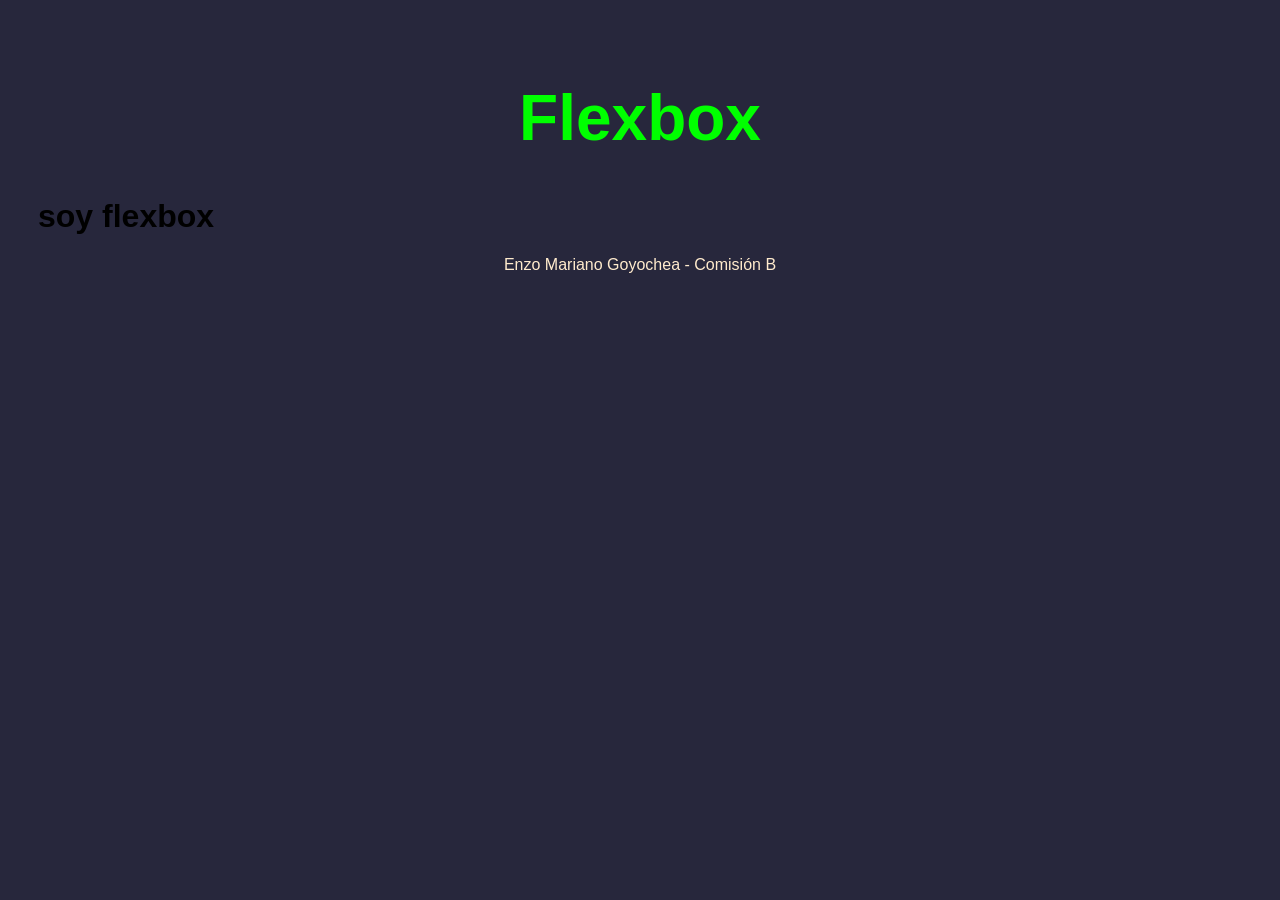
==== flexbox.html @ 423f9e27 "Index funcionando, conectado a otras paginas" ====
<!DOCTYPE html>
<html lang="es">
    <head>
        <meta charset="UTF-8"/>
        <meta name = "viewport" content = "width=device-width, initial-scale=1.0"/>
        <title>Flexbox</title>
        <link rel="stylesheet" href="style.css"/>
    </head>
    <body>
        <header class="titulo">
            <h1>Flexbox</h1>
        </header>
        <main>
            <h1>soy flexbox</h1>
        </main>
        <footer class="footer">Enzo Mariano Goyochea - Comisión B</footer>
        <script src="script.js"></script>
    </body>
</html>
---- style.css ----
body{
    background-color: rgb(39, 39, 60);
    font-family: Helvetica;
    padding: 30px;
}

.titulo{
    color: lime;
    text-align: center;
    font-size: xx-large;
}

.footer{
    color: blanchedalmond;
    text-align: center;
}

.tarjeta{
    margin: 50px;
    padding: 20px;
    border: 4px solid;
    border-radius: 4px;
    border-color: orangered;
    text-align: justify;
    color: #efc313;
    background-color: rgba(225, 73, 73, 0.474);
    .descripcion{
        color: transparent;
    }
}

.tarjetaHover{
    margin: 50px;
    padding: 20px;
    border: 4px solid;
    border-radius: 4px;
    border-color: orangered;
    text-align: justify;
    color: #b62208;
    background-color: rgb(226, 95, 47);
    .descripcion{
        color: #6cf20d;
    }
}
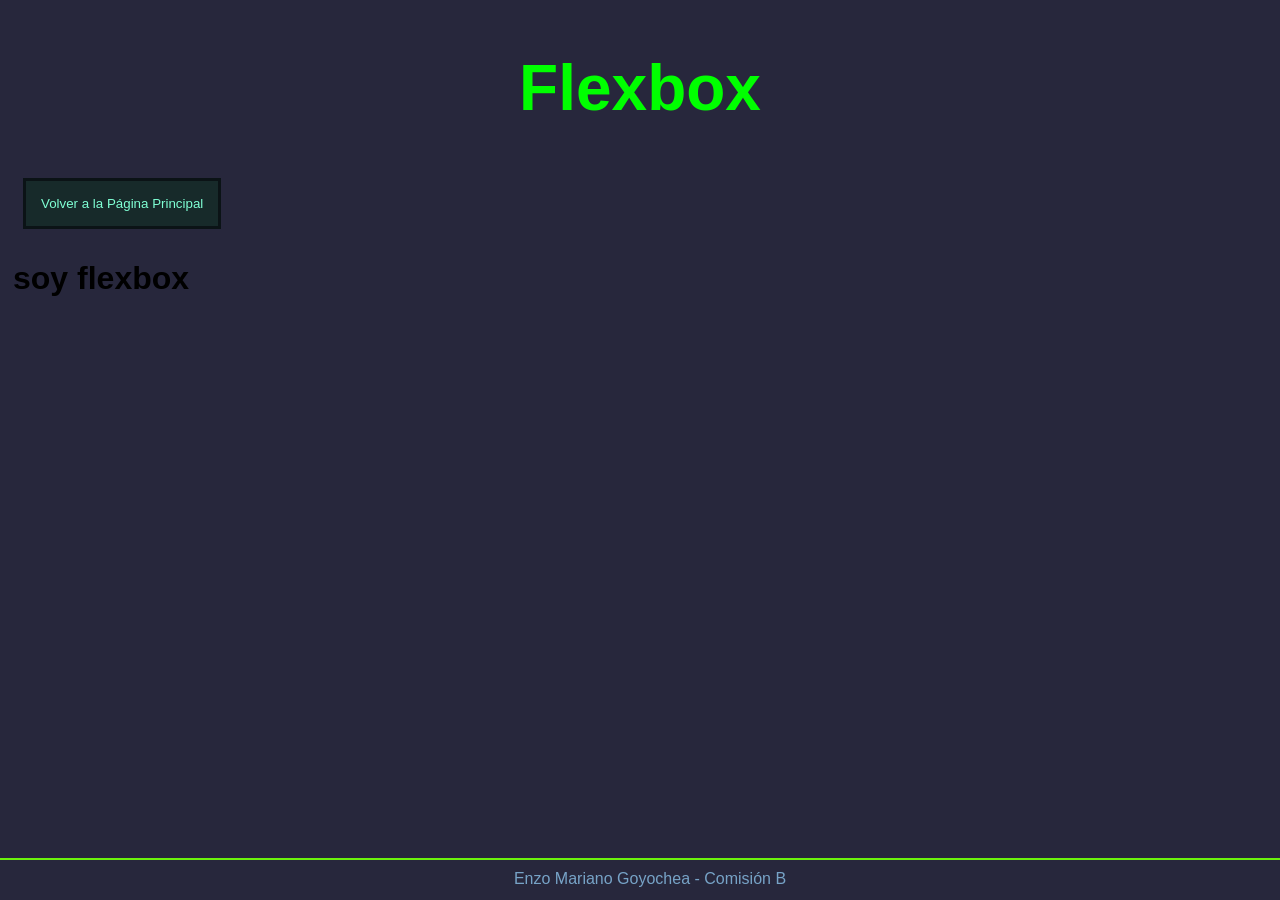
==== commit 751a3127: "Index completado. Agregado boton de volver a pag principal en demas paginas" ====
--- a/flexbox.html
+++ b/flexbox.html
@@ -10,6 +10,7 @@
         <header class="titulo">
             <h1>Flexbox</h1>
         </header>
+        <nav id="navPrincipal"></nav>
         <main>
             <h1>soy flexbox</h1>
         </main>
--- a/style.css
+++ b/style.css
@@ -1,44 +1,88 @@
 body{
     background-color: rgb(39, 39, 60);
     font-family: Helvetica;
-    padding: 30px;
+    padding-left: 5px;
+    padding-right: 5px;
 }
 
 .titulo{
     color: lime;
     text-align: center;
     font-size: xx-large;
+    display: flex;
+    flex-direction: column;
+    justify-content: flex-start;
+}
+
+main{
+    margin-bottom: 50px
 }
 
 .footer{
-    color: blanchedalmond;
+    position: fixed;
+    bottom: 0;
+    left: 0;
+    width: 100%;
+    border-top: 2px solid;
+    padding: 10px;
+    border-color:#6cf20d;
+    height: 20px;
     text-align: center;
+    color: rgb(119, 163, 199);
+}
+
+.botonNav{
+    display: inline-flex;
+    background-color: rgb(23, 42, 42);
+    color: aquamarine;
+    margin: 10px;
+    padding: 15px;
+    border: 3px solid;
+    border-color: rgb(11, 19, 22);
+}
+
+#contenedorTarjetas{
+    display: flex;
+    gap: 10px;
+    justify-content: center;
+    align-items: center;
 }
 
 .tarjeta{
+    width: 1200px;
+    height: 130px;
     margin: 50px;
     padding: 20px;
     border: 4px solid;
     border-radius: 4px;
     border-color: orangered;
-    text-align: justify;
+    text-align: center;
     color: #efc313;
     background-color: rgba(225, 73, 73, 0.474);
+    transition: 0.2s;
+    font-weight: bolder;
     .descripcion{
         color: transparent;
+        transition: 0.2s;
     }
 }
 
 .tarjetaHover{
+    width: 1200px;
+    height: 130px;
     margin: 50px;
     padding: 20px;
     border: 4px solid;
     border-radius: 4px;
     border-color: orangered;
-    text-align: justify;
+    text-align: center;
     color: #b62208;
     background-color: rgb(226, 95, 47);
+    transition: 0.5s;
+    transform: scale(1.2);
+    font-weight: bolder;
     .descripcion{
         color: #6cf20d;
+        transition: 0.8s;
     }
 }
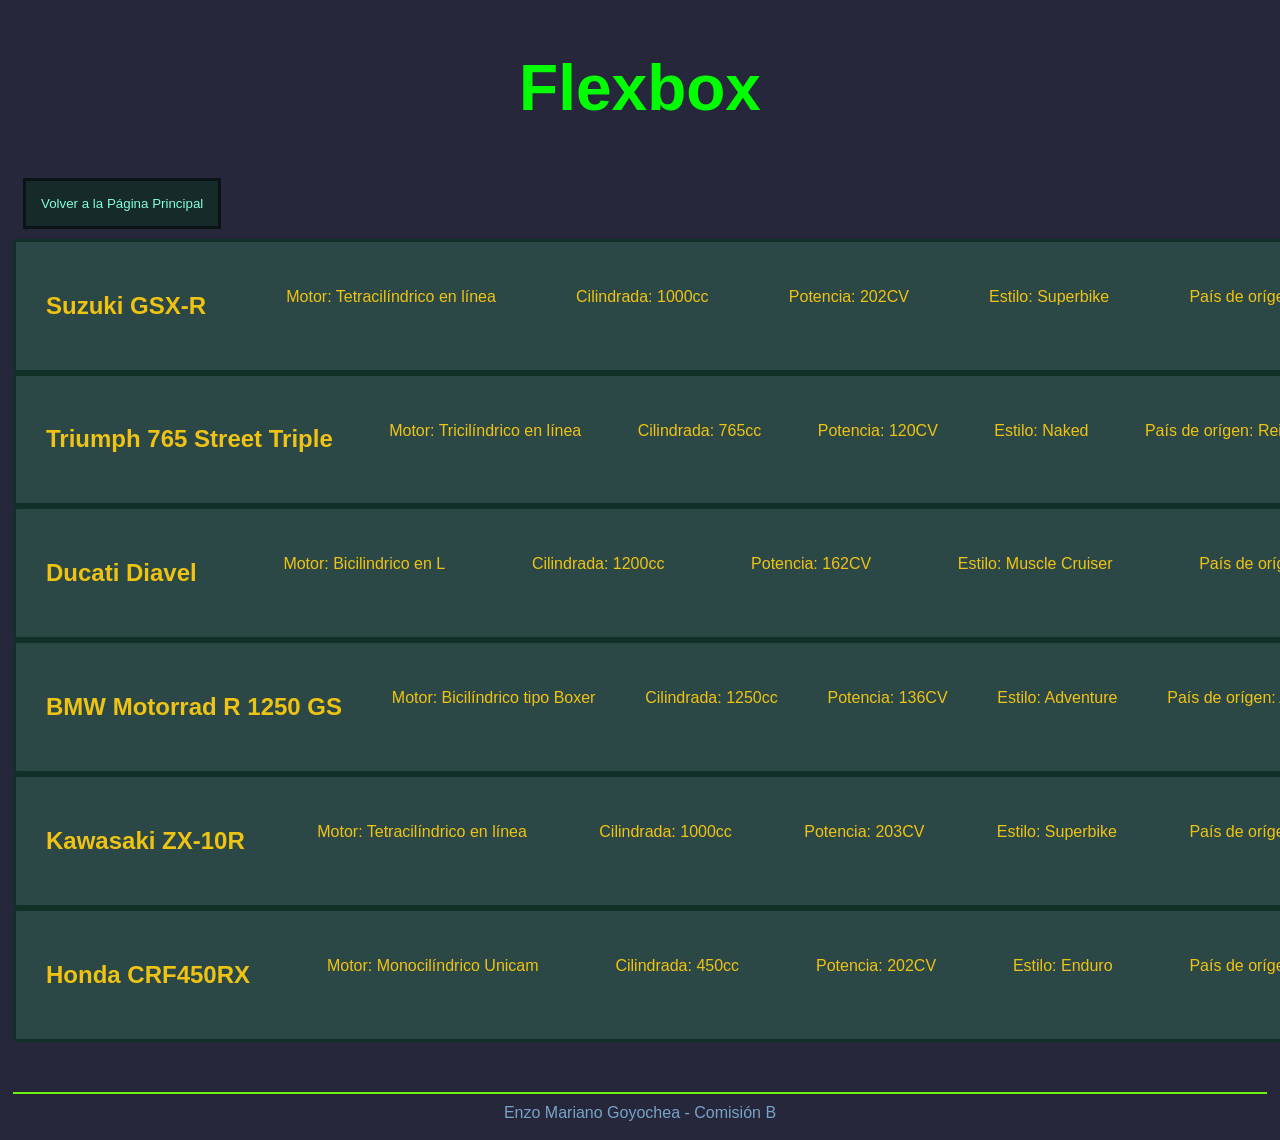
==== commit 3fb8baa5: "Iniciada pagina de flexbox, cargado el arreglo y problema de carga del DOM en JS en HTML inactivo" ====
--- a/flexbox.html
+++ b/flexbox.html
@@ -11,9 +11,7 @@
             <h1>Flexbox</h1>
         </header>
         <nav id="navPrincipal"></nav>
-        <main>
-            <h1>soy flexbox</h1>
-        </main>
+        <main id="contenedorMotos"></main>
         <footer class="footer">Enzo Mariano Goyochea - Comisión B</footer>
         <script src="script.js"></script>
     </body>
--- a/style.css
+++ b/style.css
@@ -1,8 +1,12 @@
 body{
+    min-height: 100dvh;
     background-color: rgb(39, 39, 60);
     font-family: Helvetica;
     padding-left: 5px;
     padding-right: 5px;
+    display: flex;
+    
+    flex-direction: column;
 }
 
 .titulo{
@@ -19,16 +23,12 @@
 }
 
 .footer{
-    position: fixed;
-    bottom: 0;
-    left: 0;
-    width: 100%;
     border-top: 2px solid;
     padding: 10px;
     border-color:#6cf20d;
-    height: 20px;
     text-align: center;
     color: rgb(119, 163, 199);
+    margin-top: auto;
 }
 
 .botonNav{
@@ -85,4 +85,18 @@
         color: #6cf20d;
         transition: 0.8s;
     }
+}
+
+.tarjetaMoto{
+    display: flex;
+    gap: 20px;
+    justify-content: space-between;
+    padding: 30px;
+    border: 3px solid;
+    border-color: #113128;
+    border-radius: 4px;
+    background-color: #2e594cad;
+    width: 1300px;
+    height: fit-content;
+    color: #efc313;
 }
